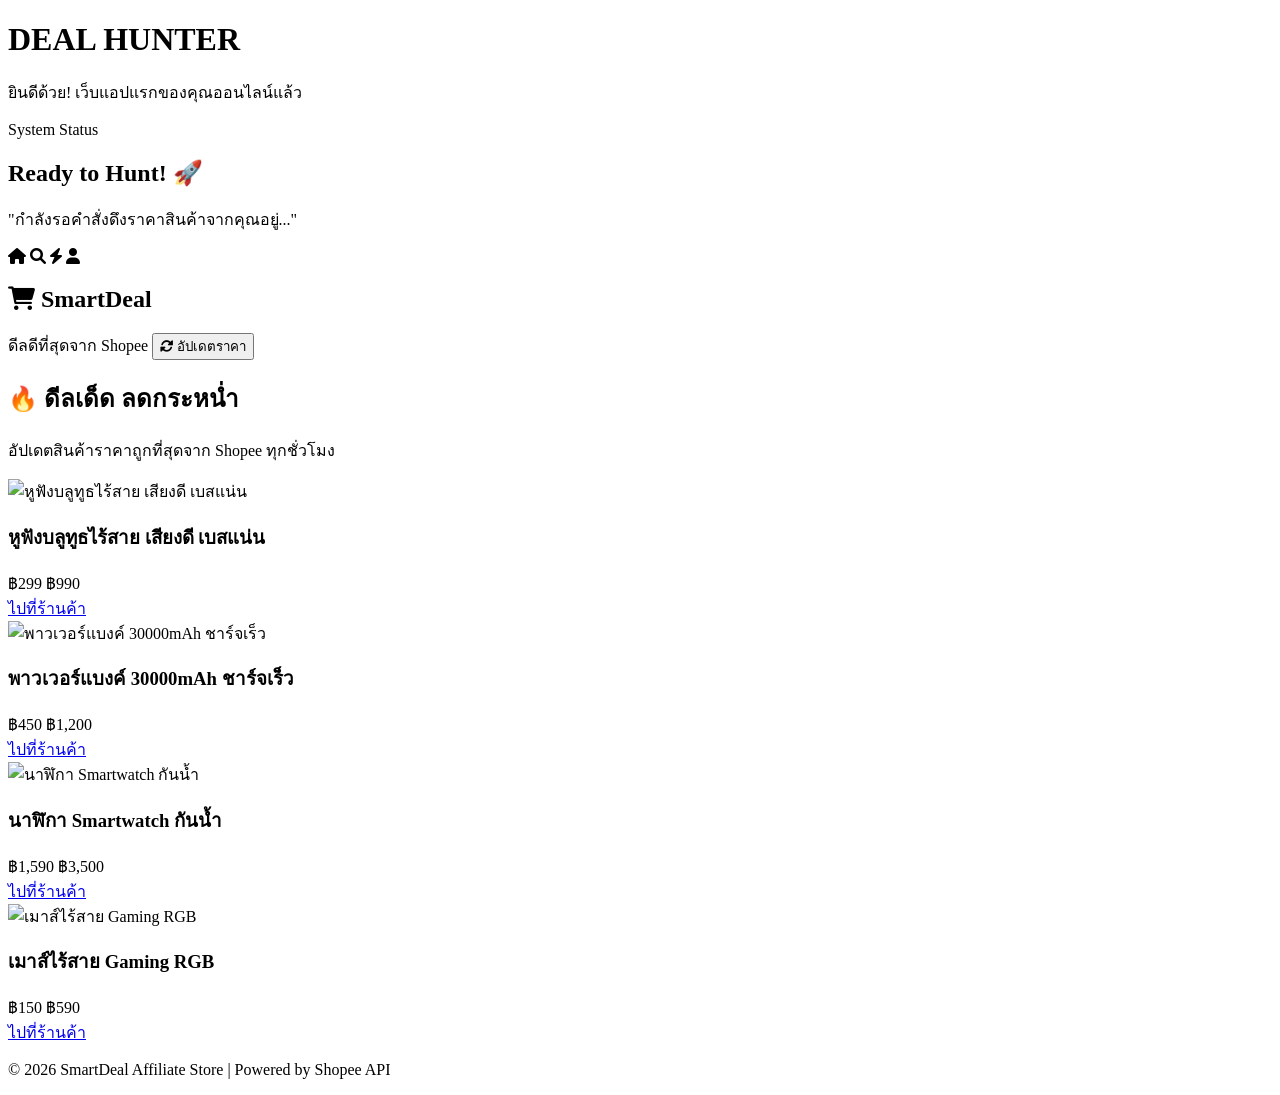
==== index.html @ 691070f6 "Update index.html" ====
<!DOCTYPE html>
<html lang="th">
<head>
    <meta charset="UTF-8">
    <meta name="viewport" content="width=device-width, initial-scale=1.0">
    <title>Super Deal Hunter | ค้นหาดีลที่ถูกที่สุด</title>
    <script src="https://cdn.tailwindcss.com"></script>
    <link href="https://cdnjs.cloudflare.com/ajax/libs/font-awesome/6.0.0/css/all.min.css" rel="stylesheet">
</head>
<body class="bg-[#020617] text-white font-sans">
    <div class="max-w-md mx-auto min-h-screen pb-20">
        <header class="p-6">
            <h1 class="text-3xl font-black italic text-transparent bg-clip-text bg-gradient-to-r from-cyan-400 to-blue-600">
                DEAL HUNTER
            </h1>
            <p class="text-slate-400 text-sm">ยินดีด้วย! เว็บแอปแรกของคุณออนไลน์แล้ว</p>
        </header>

        <div class="px-6">
            <div class="bg-gradient-to-br from-blue-600 to-cyan-500 p-6 rounded-3xl shadow-xl shadow-blue-500/20">
                <p class="text-xs opacity-80 uppercase font-bold tracking-widest">System Status</p>
                <h2 class="text-2xl font-bold mt-1">Ready to Hunt! 🚀</h2>
                <p class="mt-4 text-sm bg-white/20 p-3 rounded-xl italic">
                    "กำลังรอคำสั่งดึงราคาสินค้าจากคุณอยู่..."
                </p>
            </div>
        </div>

        <div class="fixed bottom-0 left-0 right-0 bg-slate-900/80 backdrop-blur-lg border-t border-slate-800 p-4 flex justify-around">
            <i class="fas fa-home text-cyan-400 text-xl"></i>
            <i class="fas fa-search text-slate-500 text-xl"></i>
            <i class="fas fa-bolt text-slate-500 text-xl"></i>
            <i class="fas fa-user text-slate-500 text-xl"></i>
        </div>
    </div>
</body>
</html>
<!DOCTYPE html>
<html lang="th">
<head>
    <meta charset="UTF-8">
    <meta name="viewport" content="width=device-width, initial-scale=1.0">
    <title>SmartDeal - แหล่งรวมสินค้าราคาถูก</title>
    <script src="https://cdn.tailwindcss.com"></script>
    <link rel="stylesheet" href="https://cdnjs.cloudflare.com/ajax/libs/font-awesome/6.0.0/css/all.min.css">
</head>
<body class="bg-gray-50">

    <nav class="bg-orange-600 text-white p-4 shadow-lg">
        <div class="container mx-auto flex justify-between items-center">
            <h1 class="text-2xl font-bold flex items-center">
                <i class="fas fa-shopping-cart mr-2"></i> SmartDeal
            </h1>
            <div class="space-x-4">
                <span class="hidden md:inline">ดีลดีที่สุดจาก Shopee</span>
                <button onclick="fetchDeals()" class="bg-white text-orange-600 px-4 py-2 rounded-lg font-bold hover:bg-gray-100 transition">
                    <i class="fas fa-sync-alt"></i> อัปเดตราคา
                </button>
            </div>
        </div>
    </nav>

    <header class="bg-orange-500 text-white py-10 text-center">
        <h2 class="text-4xl font-extrabold mb-2">🔥 ดีลเด็ด ลดกระหน่ำ</h2>
        <p class="text-lg">อัปเดตสินค้าราคาถูกที่สุดจาก Shopee ทุกชั่วโมง</p>
    </header>

    <main class="container mx-auto p-6">
        <div id="product-container" class="grid grid-cols-1 sm:grid-cols-2 md:grid-cols-3 lg:grid-cols-4 gap-6">
            <div class="text-center col-span-full py-10">
                <p class="text-gray-500">กำลังดึงข้อมูลดีลล่าสุด...</p>
            </div>
        </div>
    </main>

    <footer class="text-center py-10 text-gray-400">
        <p>© 2026 SmartDeal Affiliate Store | Powered by Shopee API</p>
    </footer>

    <script>
        // ข้อมูลตัวอย่าง (ในอนาคตจะเปลี่ยนเป็นดึงจาก API หรือ JSON ไฟล์)
        const mockProducts = [
            {
                name: "หูฟังบลูทูธไร้สาย เสียงดี เบสแน่น",
                price: "299",
                originalPrice: "990",
                image: "https://images.unsplash.com/photo-1505740420928-5e560c06d30e?w=300",
                link: "https://shopee.co.th"
            },
            {
                name: "พาวเวอร์แบงค์ 30000mAh ชาร์จเร็ว",
                price: "450",
                originalPrice: "1,200",
                image: "https://images.unsplash.com/photo-1609592424089-980756722912?w=300",
                link: "https://shopee.co.th"
            },
             {
                name: "นาฬิกา Smartwatch กันน้ำ",
                price: "1,590",
                originalPrice: "3,500",
                image: "https://images.unsplash.com/photo-1523275335684-37898b6baf30?w=300",
                link: "https://shopee.co.th"
            },
             {
                name: "เมาส์ไร้สาย Gaming RGB",
                price: "150",
                originalPrice: "590",
                image: "https://images.unsplash.com/photo-1527864550417-7fd91fc51a46?w=300",
                link: "https://shopee.co.th"
            }
        ];

        function renderProducts(products) {
            const container = document.getElementById('product-container');
            container.innerHTML = products.map(p => `
                <div class="bg-white rounded-xl shadow-md overflow-hidden hover:shadow-xl transition duration-300">
                    <img src="${p.image}" alt="${p.name}" class="w-full h-48 object-cover">
                    <div class="p-4">
                        <h3 class="font-bold text-gray-800 text-lg mb-2 truncate">${p.name}</h3>
                        <div class="flex items-baseline space-x-2">
                            <span class="text-2xl font-bold text-orange-600">฿${p.price}</span>
                            <span class="text-sm text-gray-400 line-through">฿${p.originalPrice}</span>
                        </div>
                        <a href="${p.link}" target="_blank" class="mt-4 block text-center bg-orange-600 text-white py-2 rounded-lg font-bold hover:bg-orange-700 transition">
                            ไปที่ร้านค้า
                        </a>
                    </div>
                </div>
            `).join('');
        }

        // จำลองการดึงข้อมูล
        function fetchDeals() {
            console.log("Fetching new deals...");
            renderProducts(mockProducts);
        }

        // รันทันทีเมื่อเปิดหน้าเว็บ
        window.onload = fetchDeals;
    </script>
</body>
</html>
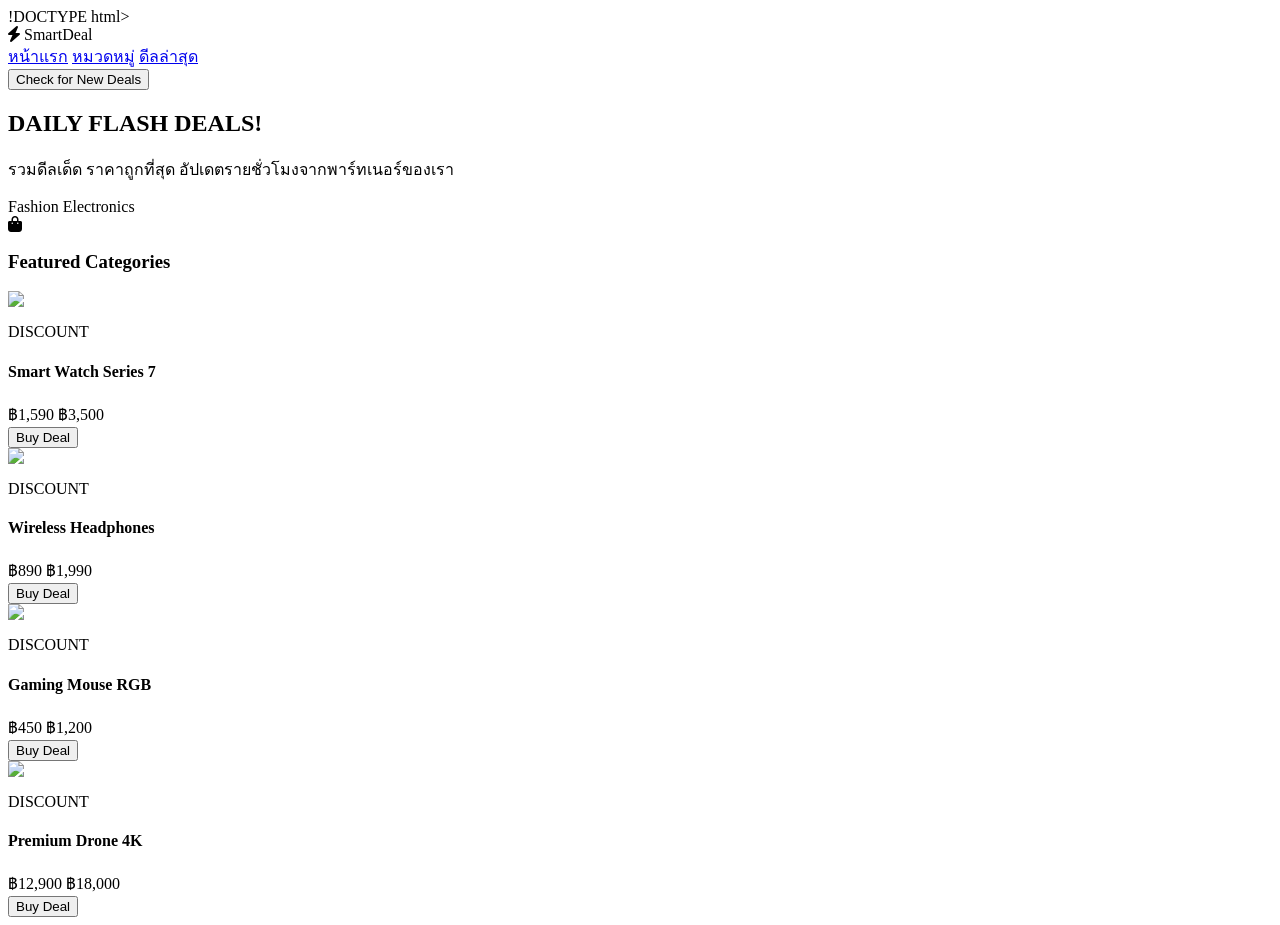
==== commit 0c85f587: "Fix DOCTYPE declaration in index.html" ====
--- a/index.html
+++ b/index.html
@@ -1,142 +1,84 @@
-<!DOCTYPE html>
+!DOCTYPE html>
 <html lang="th">
 <head>
     <meta charset="UTF-8">
     <meta name="viewport" content="width=device-width, initial-scale=1.0">
-    <title>Super Deal Hunter | ค้นหาดีลที่ถูกที่สุด</title>
-    <script src="https://cdn.tailwindcss.com"></script>
-    <link href="https://cdnjs.cloudflare.com/ajax/libs/font-awesome/6.0.0/css/all.min.css" rel="stylesheet">
-</head>
-<body class="bg-[#020617] text-white font-sans">
-    <div class="max-w-md mx-auto min-h-screen pb-20">
-        <header class="p-6">
-            <h1 class="text-3xl font-black italic text-transparent bg-clip-text bg-gradient-to-r from-cyan-400 to-blue-600">
-                DEAL HUNTER
-            </h1>
-            <p class="text-slate-400 text-sm">ยินดีด้วย! เว็บแอปแรกของคุณออนไลน์แล้ว</p>
-        </header>
-
-        <div class="px-6">
-            <div class="bg-gradient-to-br from-blue-600 to-cyan-500 p-6 rounded-3xl shadow-xl shadow-blue-500/20">
-                <p class="text-xs opacity-80 uppercase font-bold tracking-widest">System Status</p>
-                <h2 class="text-2xl font-bold mt-1">Ready to Hunt! 🚀</h2>
-                <p class="mt-4 text-sm bg-white/20 p-3 rounded-xl italic">
-                    "กำลังรอคำสั่งดึงราคาสินค้าจากคุณอยู่..."
-                </p>
-            </div>
-        </div>
-
-        <div class="fixed bottom-0 left-0 right-0 bg-slate-900/80 backdrop-blur-lg border-t border-slate-800 p-4 flex justify-around">
-            <i class="fas fa-home text-cyan-400 text-xl"></i>
-            <i class="fas fa-search text-slate-500 text-xl"></i>
-            <i class="fas fa-bolt text-slate-500 text-xl"></i>
-            <i class="fas fa-user text-slate-500 text-xl"></i>
-        </div>
-    </div>
-</body>
-</html>
-<!DOCTYPE html>
-<html lang="th">
-<head>
-    <meta charset="UTF-8">
-    <meta name="viewport" content="width=device-width, initial-scale=1.0">
-    <title>SmartDeal - แหล่งรวมสินค้าราคาถูก</title>
+    <title>SmartDeal - ดีลเด็ดประจำวัน</title>
     <script src="https://cdn.tailwindcss.com"></script>
     <link rel="stylesheet" href="https://cdnjs.cloudflare.com/ajax/libs/font-awesome/6.0.0/css/all.min.css">
 </head>
-<body class="bg-gray-50">
+<body class="bg-blue-50">
 
-    <nav class="bg-orange-600 text-white p-4 shadow-lg">
-        <div class="container mx-auto flex justify-between items-center">
-            <h1 class="text-2xl font-bold flex items-center">
-                <i class="fas fa-shopping-cart mr-2"></i> SmartDeal
-            </h1>
-            <div class="space-x-4">
-                <span class="hidden md:inline">ดีลดีที่สุดจาก Shopee</span>
-                <button onclick="fetchDeals()" class="bg-white text-orange-600 px-4 py-2 rounded-lg font-bold hover:bg-gray-100 transition">
-                    <i class="fas fa-sync-alt"></i> อัปเดตราคา
-                </button>
+    <nav class="bg-blue-600 text-white shadow-md">
+        <div class="container mx-auto px-4 py-3 flex justify-between items-center">
+            <div class="flex items-center space-x-2">
+                <i class="fas fa-bolt text-yellow-400 text-2xl"></i>
+                <span class="text-xl font-bold tracking-tight">SmartDeal</span>
             </div>
+            <div class="hidden md:flex space-x-6">
+                <a href="#" class="hover:text-blue-200">หน้าแรก</a>
+                <a href="#" class="hover:text-blue-200">หมวดหมู่</a>
+                <a href="#" class="hover:text-blue-200">ดีลล่าสุด</a>
+            </div>
+            <button onclick="fetchDeals()" class="bg-white text-blue-600 px-4 py-2 rounded-full text-sm font-bold shadow-sm hover:bg-blue-50">
+                Check for New Deals
+            </button>
         </div>
     </nav>
 
-    <header class="bg-orange-500 text-white py-10 text-center">
-        <h2 class="text-4xl font-extrabold mb-2">🔥 ดีลเด็ด ลดกระหน่ำ</h2>
-        <p class="text-lg">อัปเดตสินค้าราคาถูกที่สุดจาก Shopee ทุกชั่วโมง</p>
+    <header class="bg-white border-b">
+        <div class="container mx-auto px-4 py-12 flex flex-col md:flex-row items-center">
+            <div class="md:w-2/3 text-left">
+                <h2 class="text-4xl md:text-5xl font-black text-gray-800 mb-4">DAILY FLASH DEALS!</h2>
+                <p class="text-gray-500 text-lg">รวมดีลเด็ด ราคาถูกที่สุด อัปเดตรายชั่วโมงจากพาร์ทเนอร์ของเรา</p>
+                <div class="mt-6 flex space-x-3">
+                    <span class="bg-blue-100 text-blue-600 px-3 py-1 rounded text-sm font-semibold">Fashion</span>
+                    <span class="bg-blue-100 text-blue-600 px-3 py-1 rounded text-sm font-semibold">Electronics</span>
+                </div>
+            </div>
+            <div class="md:w-1/3 mt-8 md:mt-0 flex justify-center">
+                <div class="w-48 h-48 bg-blue-100 rounded-full flex items-center justify-center border-4 border-white shadow-xl">
+                    <i class="fas fa-shopping-bag text-blue-500 text-6xl"></i>
+                </div>
+            </div>
+        </div>
     </header>
 
-    <main class="container mx-auto p-6">
-        <div id="product-container" class="grid grid-cols-1 sm:grid-cols-2 md:grid-cols-3 lg:grid-cols-4 gap-6">
-            <div class="text-center col-span-full py-10">
-                <p class="text-gray-500">กำลังดึงข้อมูลดีลล่าสุด...</p>
+    <main class="container mx-auto px-4 py-10">
+        <h3 class="text-xl font-bold text-gray-700 mb-6 flex items-center">
+            <span class="w-2 h-8 bg-blue-600 mr-3 rounded-full"></span> Featured Categories
+        </h3>
+        <div id="product-container" class="grid grid-cols-1 sm:grid-cols-2 lg:grid-cols-4 gap-6">
             </div>
-        </div>
     </main>
 
-    <footer class="text-center py-10 text-gray-400">
-        <p>© 2026 SmartDeal Affiliate Store | Powered by Shopee API</p>
-    </footer>
-
     <script>
-        // ข้อมูลตัวอย่าง (ในอนาคตจะเปลี่ยนเป็นดึงจาก API หรือ JSON ไฟล์)
-        const mockProducts = [
-            {
-                name: "หูฟังบลูทูธไร้สาย เสียงดี เบสแน่น",
-                price: "299",
-                originalPrice: "990",
-                image: "https://images.unsplash.com/photo-1505740420928-5e560c06d30e?w=300",
-                link: "https://shopee.co.th"
-            },
-            {
-                name: "พาวเวอร์แบงค์ 30000mAh ชาร์จเร็ว",
-                price: "450",
-                originalPrice: "1,200",
-                image: "https://images.unsplash.com/photo-1609592424089-980756722912?w=300",
-                link: "https://shopee.co.th"
-            },
-             {
-                name: "นาฬิกา Smartwatch กันน้ำ",
-                price: "1,590",
-                originalPrice: "3,500",
-                image: "https://images.unsplash.com/photo-1523275335684-37898b6baf30?w=300",
-                link: "https://shopee.co.th"
-            },
-             {
-                name: "เมาส์ไร้สาย Gaming RGB",
-                price: "150",
-                originalPrice: "590",
-                image: "https://images.unsplash.com/photo-1527864550417-7fd91fc51a46?w=300",
-                link: "https://shopee.co.th"
-            }
+        // ข้อมูลตัวอย่าง (เดี๋ยวเราใช้ GitHub Action มาเขียนทับไฟล์นี้)
+        const products = [
+            { name: "Smart Watch Series 7", price: "1,590", oldPrice: "3,500", img: "https://images.unsplash.com/photo-1523275335684-37898b6baf30?w=400" },
+            { name: "Wireless Headphones", price: "890", oldPrice: "1,990", img: "https://images.unsplash.com/photo-1505740420928-5e560c06d30e?w=400" },
+            { name: "Gaming Mouse RGB", price: "450", oldPrice: "1,200", img: "https://images.unsplash.com/photo-1527864550417-7fd91fc51a46?w=400" },
+            { name: "Premium Drone 4K", price: "12,900", oldPrice: "18,000", img: "https://images.unsplash.com/photo-1507582020474-9a35b7d455d9?w=400" }
         ];
 
-        function renderProducts(products) {
+        function render() {
             const container = document.getElementById('product-container');
             container.innerHTML = products.map(p => `
-                <div class="bg-white rounded-xl shadow-md overflow-hidden hover:shadow-xl transition duration-300">
-                    <img src="${p.image}" alt="${p.name}" class="w-full h-48 object-cover">
-                    <div class="p-4">
-                        <h3 class="font-bold text-gray-800 text-lg mb-2 truncate">${p.name}</h3>
-                        <div class="flex items-baseline space-x-2">
-                            <span class="text-2xl font-bold text-orange-600">฿${p.price}</span>
-                            <span class="text-sm text-gray-400 line-through">฿${p.originalPrice}</span>
-                        </div>
-                        <a href="${p.link}" target="_blank" class="mt-4 block text-center bg-orange-600 text-white py-2 rounded-lg font-bold hover:bg-orange-700 transition">
-                            ไปที่ร้านค้า
-                        </a>
+                <div class="bg-white p-4 rounded-2xl shadow-sm hover:shadow-lg transition border border-gray-100">
+                    <img src="${p.img}" class="w-full h-48 object-cover rounded-xl mb-4">
+                    <p class="text-xs text-blue-500 font-bold mb-1 uppercase tracking-widest">DISCOUNT</p>
+                    <h4 class="font-bold text-gray-800 mb-2 truncate">${p.name}</h4>
+                    <div class="flex items-baseline space-x-2">
+                        <span class="text-2xl font-black text-blue-600">฿${p.price}</span>
+                        <span class="text-sm text-gray-400 line-through">฿${p.oldPrice}</span>
                     </div>
+                    <button class="w-full mt-4 bg-blue-600 text-white py-2 rounded-xl font-bold hover:bg-blue-700 transition">
+                        Buy Deal
+                    </button>
                 </div>
             `).join('');
         }
-
-        // จำลองการดึงข้อมูล
-        function fetchDeals() {
-            console.log("Fetching new deals...");
-            renderProducts(mockProducts);
-        }
-
-        // รันทันทีเมื่อเปิดหน้าเว็บ
-        window.onload = fetchDeals;
+        window.onload = render;
     </script>
 </body>
 </html>
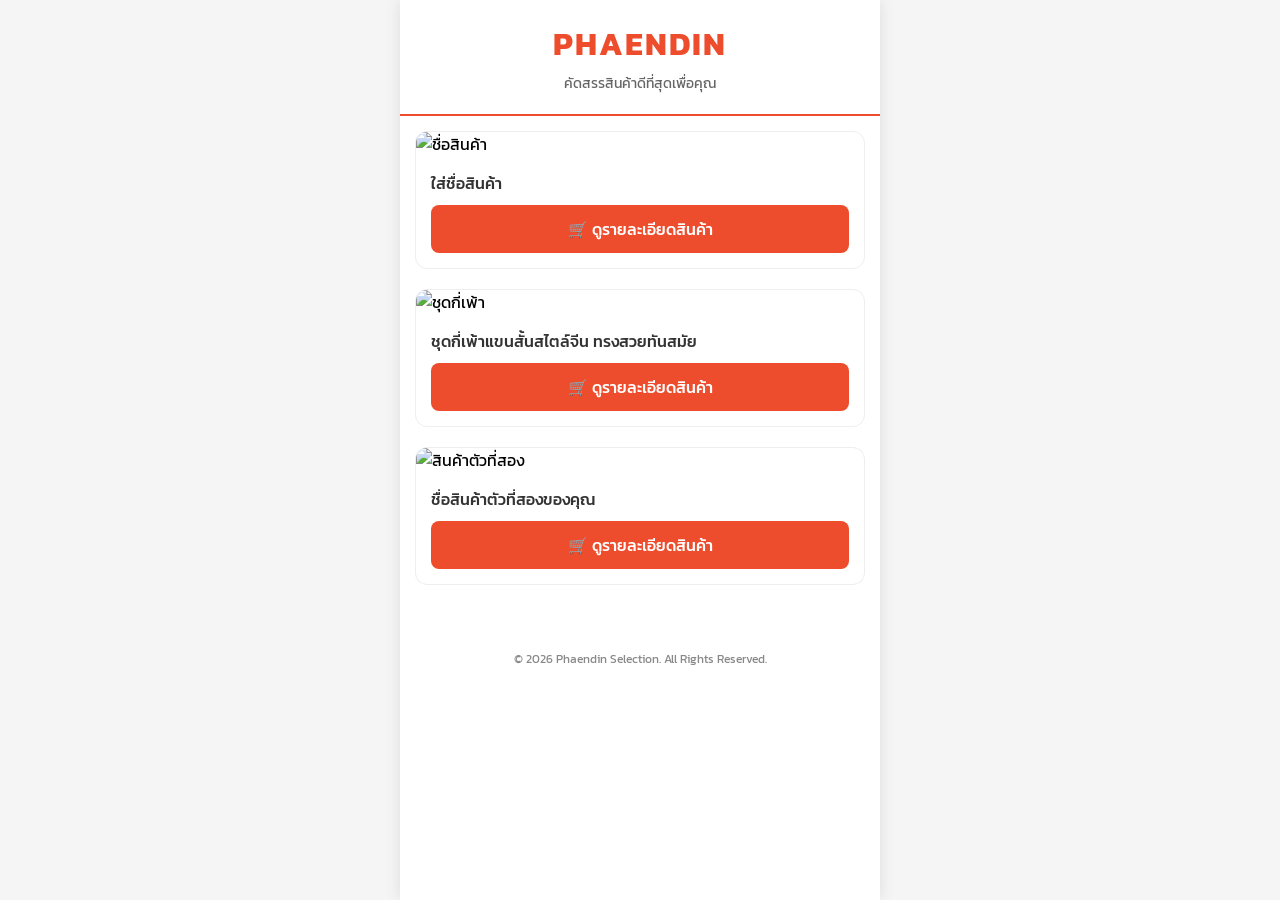
==== commit 717534d6: "Remove empty line at the end of index.html" ====
--- a/index.html
+++ b/index.html
@@ -1,84 +1,131 @@
-!DOCTYPE html>
+<!DOCTYPE html>
 <html lang="th">
 <head>
     <meta charset="UTF-8">
     <meta name="viewport" content="width=device-width, initial-scale=1.0">
-    <title>SmartDeal - ดีลเด็ดประจำวัน</title>
-    <script src="https://cdn.tailwindcss.com"></script>
-    <link rel="stylesheet" href="https://cdnjs.cloudflare.com/ajax/libs/font-awesome/6.0.0/css/all.min.css">
+    <title>Phaendin</title>
+    <link href="https://fonts.googleapis.com/css2?family=Kanit:wght@300;500&display=swap" rel="stylesheet">
+    <style>
+        :root {
+            --primary-color: #ee4d2d;
+            --bg-color: #f5f5f5;
+        }
+        body {
+            font-family: 'Kanit', sans-serif;
+            background-color: var(--bg-color);
+            margin: 0;
+            padding: 0;
+            display: flex;
+            justify-content: center;
+        }
+        .app-container {
+            width: 100%;
+            max-width: 480px;
+            background: white;
+            min-height: 100vh;
+            box-shadow: 0 0 15px rgba(0,0,0,0.1);
+        }
+        header {
+            background: white;
+            padding: 20px;
+            text-align: center;
+            border-bottom: 2px solid var(--primary-color);
+            position: sticky;
+            top: 0;
+            z-index: 100;
+        }
+        header h1 {
+            margin: 0;
+            color: var(--primary-color);
+            letter-spacing: 2px;
+            text-transform: uppercase;
+        }
+        .product-list {
+            padding: 15px;
+        }
+        .product-card {
+            background: white;
+            border-radius: 12px;
+            overflow: hidden;
+            margin-bottom: 20px;
+            border: 1px solid #eee;
+            transition: transform 0.2s;
+        }
+        .product-card:active {
+            transform: scale(0.98);
+        }
+        .product-img {
+            width: 100%;
+            aspect-ratio: 1/1;
+            object-fit: cover;
+        }
+        .product-detail {
+            padding: 15px;
+        }
+        .product-title {
+            font-size: 16px;
+            font-weight: 500;
+            margin: 0 0 10px 0;
+            color: #333;
+        }
+        .btn-buy {
+            display: block;
+            background-color: var(--primary-color);
+            color: white;
+            text-decoration: none;
+            text-align: center;
+            padding: 12px;
+            border-radius: 8px;
+            font-weight: 500;
+        }
+        footer {
+            text-align: center;
+            padding: 30px;
+            color: #888;
+            font-size: 12px;
+        }
+    </style>
 </head>
-<body class="bg-blue-50">
+<body>
 
-    <nav class="bg-blue-600 text-white shadow-md">
-        <div class="container mx-auto px-4 py-3 flex justify-between items-center">
-            <div class="flex items-center space-x-2">
-                <i class="fas fa-bolt text-yellow-400 text-2xl"></i>
-                <span class="text-xl font-bold tracking-tight">SmartDeal</span>
-            </div>
-            <div class="hidden md:flex space-x-6">
-                <a href="#" class="hover:text-blue-200">หน้าแรก</a>
-                <a href="#" class="hover:text-blue-200">หมวดหมู่</a>
-                <a href="#" class="hover:text-blue-200">ดีลล่าสุด</a>
-            </div>
-            <button onclick="fetchDeals()" class="bg-white text-blue-600 px-4 py-2 rounded-full text-sm font-bold shadow-sm hover:bg-blue-50">
-                Check for New Deals
-            </button>
-        </div>
-    </nav>
+<div class="app-container">
+    <header>
+        <h1>PHAENDIN</h1>
+        <p style="margin: 5px 0 0; font-size: 14px; color: #666;">คัดสรรสินค้าดีที่สุดเพื่อคุณ</p>
+    </header>
 
-    <header class="bg-white border-b">
-        <div class="container mx-auto px-4 py-12 flex flex-col md:flex-row items-center">
-            <div class="md:w-2/3 text-left">
-                <h2 class="text-4xl md:text-5xl font-black text-gray-800 mb-4">DAILY FLASH DEALS!</h2>
-                <p class="text-gray-500 text-lg">รวมดีลเด็ด ราคาถูกที่สุด อัปเดตรายชั่วโมงจากพาร์ทเนอร์ของเรา</p>
-                <div class="mt-6 flex space-x-3">
-                    <span class="bg-blue-100 text-blue-600 px-3 py-1 rounded text-sm font-semibold">Fashion</span>
-                    <span class="bg-blue-100 text-blue-600 px-3 py-1 rounded text-sm font-semibold">Electronics</span>
-                </div>
-            </div>
-            <div class="md:w-1/3 mt-8 md:mt-0 flex justify-center">
-                <div class="w-48 h-48 bg-blue-100 rounded-full flex items-center justify-center border-4 border-white shadow-xl">
-                    <i class="fas fa-shopping-bag text-blue-500 text-6xl"></i>
-                </div>
+    <div class="product-list">
+    <div class="product-card">
+    <img class="product-img" src="ใส่ลิงก์รูป" alt="ชื่อสินค้า">
+    <div class="product-detail">
+        <h2 class="product-title">ใส่ชื่อสินค้า</h2>
+        <a href="ใส่ลิงก์Shopee" class="btn-buy" target="_blank">🛒 ดูรายละเอียดสินค้า</a>
+    </div>
+</div>
+
+        
+        <div class="product-card">
+            <img class="product-img" src="https://down-th.img.susercontent.com/file/th-11134207-7r98r-lks9a1v5p0p0a1" alt="ชุดกี่เพ้า">
+            <div class="product-detail">
+                <h2 class="product-title">ชุดกี่เพ้าแขนสั้นสไตล์จีน ทรงสวยทันสมัย</h2>
+                <a href="https://s.shopee.co.th/6KyrCavNMX" class="btn-buy" target="_blank">🛒 ดูรายละเอียดสินค้า</a>
             </div>
         </div>
-    </header>
 
-    <main class="container mx-auto px-4 py-10">
-        <h3 class="text-xl font-bold text-gray-700 mb-6 flex items-center">
-            <span class="w-2 h-8 bg-blue-600 mr-3 rounded-full"></span> Featured Categories
-        </h3>
-        <div id="product-container" class="grid grid-cols-1 sm:grid-cols-2 lg:grid-cols-4 gap-6">
+        <div class="product-card">
+            <img class="product-img" src="ใส่ลิงก์รูปสินค้าตัวที่สองที่นี่" alt="สินค้าตัวที่สอง">
+            <div class="product-detail">
+                <h2 class="product-title">ชื่อสินค้าตัวที่สองของคุณ</h2>
+                <a href="ใส่ลิงก์Shopeeตัวที่สองที่นี่" class="btn-buy" target="_blank">🛒 ดูรายละเอียดสินค้า</a>
             </div>
-    </main>
+        </div>
+        
+    </div>
 
-    <script>
-        // ข้อมูลตัวอย่าง (เดี๋ยวเราใช้ GitHub Action มาเขียนทับไฟล์นี้)
-        const products = [
-            { name: "Smart Watch Series 7", price: "1,590", oldPrice: "3,500", img: "https://images.unsplash.com/photo-1523275335684-37898b6baf30?w=400" },
-            { name: "Wireless Headphones", price: "890", oldPrice: "1,990", img: "https://images.unsplash.com/photo-1505740420928-5e560c06d30e?w=400" },
-            { name: "Gaming Mouse RGB", price: "450", oldPrice: "1,200", img: "https://images.unsplash.com/photo-1527864550417-7fd91fc51a46?w=400" },
-            { name: "Premium Drone 4K", price: "12,900", oldPrice: "18,000", img: "https://images.unsplash.com/photo-1507582020474-9a35b7d455d9?w=400" }
-        ];
+    <footer>
+        &copy; 2026 Phaendin Selection. All Rights Reserved.
+    </footer>
+</div>
 
-        function render() {
-            const container = document.getElementById('product-container');
-            container.innerHTML = products.map(p => `
-                <div class="bg-white p-4 rounded-2xl shadow-sm hover:shadow-lg transition border border-gray-100">
-                    <img src="${p.img}" class="w-full h-48 object-cover rounded-xl mb-4">
-                    <p class="text-xs text-blue-500 font-bold mb-1 uppercase tracking-widest">DISCOUNT</p>
-                    <h4 class="font-bold text-gray-800 mb-2 truncate">${p.name}</h4>
-                    <div class="flex items-baseline space-x-2">
-                        <span class="text-2xl font-black text-blue-600">฿${p.price}</span>
-                        <span class="text-sm text-gray-400 line-through">฿${p.oldPrice}</span>
-                    </div>
-                    <button class="w-full mt-4 bg-blue-600 text-white py-2 rounded-xl font-bold hover:bg-blue-700 transition">
-                        Buy Deal
-                    </button>
-                </div>
-            `).join('');
-        }
-        window.onload = render;
-    </script>
 </body>
 </html>
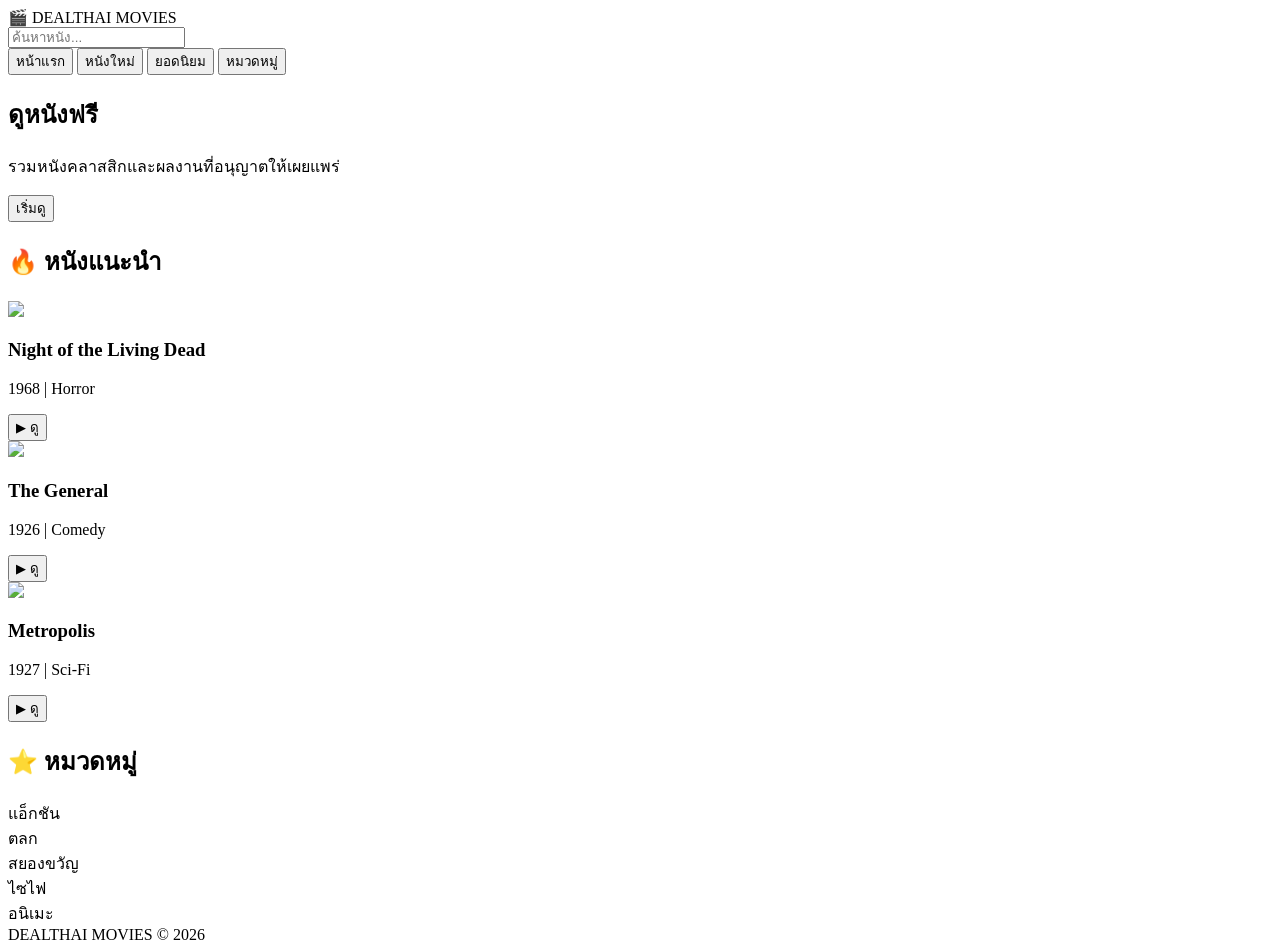
==== commit f3b832f9: "Revamp index.html for DEALTHAI MOVIES site" ====
--- a/index.html
+++ b/index.html
@@ -1,131 +1,165 @@
 <!DOCTYPE html>
 <html lang="th">
 <head>
-    <meta charset="UTF-8">
-    <meta name="viewport" content="width=device-width, initial-scale=1.0">
-    <title>Phaendin</title>
-    <link href="https://fonts.googleapis.com/css2?family=Kanit:wght@300;500&display=swap" rel="stylesheet">
-    <style>
-        :root {
-            --primary-color: #ee4d2d;
-            --bg-color: #f5f5f5;
-        }
-        body {
-            font-family: 'Kanit', sans-serif;
-            background-color: var(--bg-color);
-            margin: 0;
-            padding: 0;
-            display: flex;
-            justify-content: center;
-        }
-        .app-container {
-            width: 100%;
-            max-width: 480px;
-            background: white;
-            min-height: 100vh;
-            box-shadow: 0 0 15px rgba(0,0,0,0.1);
-        }
-        header {
-            background: white;
-            padding: 20px;
-            text-align: center;
-            border-bottom: 2px solid var(--primary-color);
-            position: sticky;
-            top: 0;
-            z-index: 100;
-        }
-        header h1 {
-            margin: 0;
-            color: var(--primary-color);
-            letter-spacing: 2px;
-            text-transform: uppercase;
-        }
-        .product-list {
-            padding: 15px;
-        }
-        .product-card {
-            background: white;
-            border-radius: 12px;
-            overflow: hidden;
-            margin-bottom: 20px;
-            border: 1px solid #eee;
-            transition: transform 0.2s;
-        }
-        .product-card:active {
-            transform: scale(0.98);
-        }
-        .product-img {
-            width: 100%;
-            aspect-ratio: 1/1;
-            object-fit: cover;
-        }
-        .product-detail {
-            padding: 15px;
-        }
-        .product-title {
-            font-size: 16px;
-            font-weight: 500;
-            margin: 0 0 10px 0;
-            color: #333;
-        }
-        .btn-buy {
-            display: block;
-            background-color: var(--primary-color);
-            color: white;
-            text-decoration: none;
-            text-align: center;
-            padding: 12px;
-            border-radius: 8px;
-            font-weight: 500;
-        }
-        footer {
-            text-align: center;
-            padding: 30px;
-            color: #888;
-            font-size: 12px;
-        }
-    </style>
+
+<meta charset="UTF-8">
+<meta name="viewport" content="width=device-width, initial-scale=1.0">
+
+<title>DEALTHAI MOVIES</title>
+
+<link rel="stylesheet" href="style.css">
+
 </head>
+
 <body>
 
-<div class="app-container">
-    <header>
-        <h1>PHAENDIN</h1>
-        <p style="margin: 5px 0 0; font-size: 14px; color: #666;">คัดสรรสินค้าดีที่สุดเพื่อคุณ</p>
-    </header>
 
-    <div class="product-list">
-    <div class="product-card">
-    <img class="product-img" src="ใส่ลิงก์รูป" alt="ชื่อสินค้า">
-    <div class="product-detail">
-        <h2 class="product-title">ใส่ชื่อสินค้า</h2>
-        <a href="ใส่ลิงก์Shopee" class="btn-buy" target="_blank">🛒 ดูรายละเอียดสินค้า</a>
-    </div>
+<header>
+
+<div class="logo">
+🎬 DEALTHAI MOVIES
 </div>
 
-        
-        <div class="product-card">
-            <img class="product-img" src="https://down-th.img.susercontent.com/file/th-11134207-7r98r-lks9a1v5p0p0a1" alt="ชุดกี่เพ้า">
-            <div class="product-detail">
-                <h2 class="product-title">ชุดกี่เพ้าแขนสั้นสไตล์จีน ทรงสวยทันสมัย</h2>
-                <a href="https://s.shopee.co.th/6KyrCavNMX" class="btn-buy" target="_blank">🛒 ดูรายละเอียดสินค้า</a>
-            </div>
-        </div>
+<input 
+type="text" 
+placeholder="ค้นหาหนัง..."
+id="search"
+>
 
-        <div class="product-card">
-            <img class="product-img" src="ใส่ลิงก์รูปสินค้าตัวที่สองที่นี่" alt="สินค้าตัวที่สอง">
-            <div class="product-detail">
-                <h2 class="product-title">ชื่อสินค้าตัวที่สองของคุณ</h2>
-                <a href="ใส่ลิงก์Shopeeตัวที่สองที่นี่" class="btn-buy" target="_blank">🛒 ดูรายละเอียดสินค้า</a>
-            </div>
-        </div>
-        
-    </div>
 
-    <footer>
-        &copy; 2026 Phaendin Selection. All Rights Reserved.
-    </footer>
+<nav>
+
+<button>หน้าแรก</button>
+<button>หนังใหม่</button>
+<button>ยอดนิยม</button>
+<button>หมวดหมู่</button>
+
+</nav>
+
+</header>
+
+
+
+<section class="hero">
+
+<h1>
+ดูหนังฟรี
+</h1>
+
+<p>
+รวมหนังคลาสสิกและผลงานที่อนุญาตให้เผยแพร่
+</p>
+
+<button>
+เริ่มดู
+</button>
+
+</section>
+
+
+
+
+<h2>
+🔥 หนังแนะนำ
+</h2>
+
+
+<div class="movie-list">
+
+
+
+<div class="movie-card">
+
+<img src="https://upload.wikimedia.org/wikipedia/en/9/9a/Night_of_the_Living_Dead_%281968%29.jpg">
+
+<h3>
+Night of the Living Dead
+</h3>
+
+<p>
+1968 | Horror
+</p>
+
+<button>
+▶ ดู
+</button>
+
 </div>
+
+
+
+
+<div class="movie-card">
+
+<img src="https://upload.wikimedia.org/wikipedia/commons/5/5c/The_General_%281926_film_poster%29.jpg">
+
+<h3>
+The General
+</h3>
+
+<p>
+1926 | Comedy
+</p>
+
+<button>
+▶ ดู
+</button>
+
+</div>
+
+
+
+
+<div class="movie-card">
+
+<img src="https://upload.wikimedia.org/wikipedia/commons/thumb/7/70/Metropolis_%281927%29_poster.jpg/800px-Metropolis_%281927%29_poster.jpg">
+
+<h3>
+Metropolis
+</h3>
+
+<p>
+1927 | Sci-Fi
+</p>
+
+<button>
+▶ ดู
+</button>
+
+</div>
+
+
+</div>
+
+
+
+
+
+<h2>
+⭐ หมวดหมู่
+</h2>
+
+
+<div class="category">
+
+<div>แอ็กชัน</div>
+<div>ตลก</div>
+<div>สยองขวัญ</div>
+<div>ไซไฟ</div>
+<div>อนิเมะ</div>
+
+</div>
+
+
+
+
+
+<footer>
+
+DEALTHAI MOVIES © 2026
+
+</footer>
+
 
 </body>
 </html>
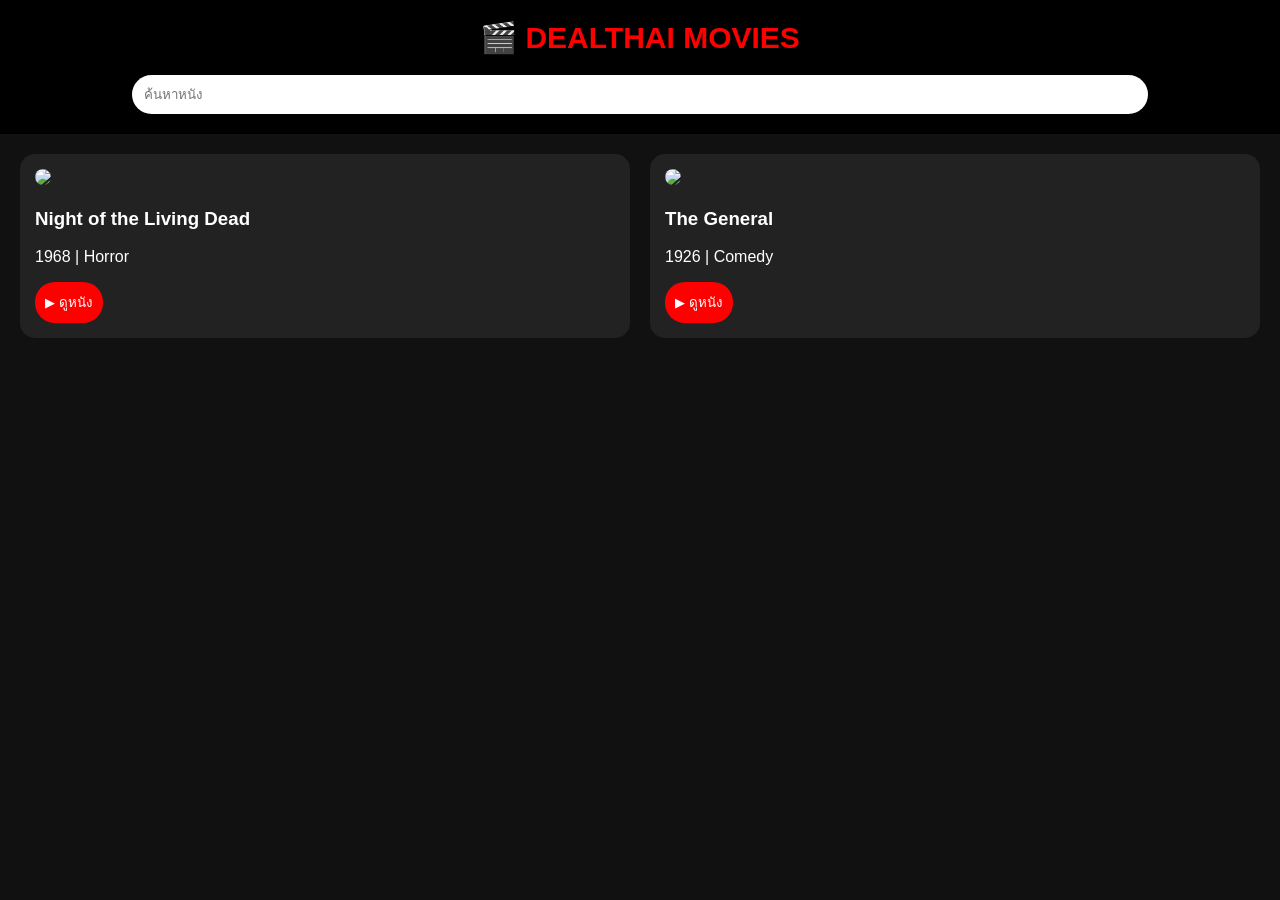
==== commit 155acadd: "Update index.html with new styles and layout Refactor HTML structure and styles for better layout an" ====
--- a/index.html
+++ b/index.html
@@ -1,5 +1,6 @@
 <!DOCTYPE html>
 <html lang="th">
+
 <head>
 
 <meta charset="UTF-8">
@@ -7,9 +8,65 @@
 
 <title>DEALTHAI MOVIES</title>
 
-<link rel="stylesheet" href="style.css">
+<style>
+
+body{
+    margin:0;
+    background:#111;
+    color:white;
+    font-family:Arial;
+}
+
+header{
+    background:#000;
+    padding:20px;
+    text-align:center;
+}
+
+.logo{
+    font-size:30px;
+    color:red;
+    font-weight:bold;
+}
+
+.search{
+    margin-top:20px;
+    padding:12px;
+    width:80%;
+    border-radius:20px;
+    border:0;
+}
+
+.container{
+    padding:20px;
+    display:grid;
+    grid-template-columns:repeat(auto-fit,minmax(180px,1fr));
+    gap:20px;
+}
+
+.card{
+    background:#222;
+    padding:15px;
+    border-radius:15px;
+}
+
+.card img{
+    width:100%;
+    border-radius:10px;
+}
+
+button{
+    background:red;
+    color:white;
+    border:0;
+    padding:10px;
+    border-radius:20px;
+}
+
+</style>
 
 </head>
+
 
 <body>
 
@@ -20,55 +77,16 @@
 🎬 DEALTHAI MOVIES
 </div>
 
-<input 
-type="text" 
-placeholder="ค้นหาหนัง..."
-id="search"
->
-
-
-<nav>
-
-<button>หน้าแรก</button>
-<button>หนังใหม่</button>
-<button>ยอดนิยม</button>
-<button>หมวดหมู่</button>
-
-</nav>
+<input class="search" placeholder="ค้นหาหนัง">
 
 </header>
 
 
 
-<section class="hero">
-
-<h1>
-ดูหนังฟรี
-</h1>
-
-<p>
-รวมหนังคลาสสิกและผลงานที่อนุญาตให้เผยแพร่
-</p>
-
-<button>
-เริ่มดู
-</button>
-
-</section>
+<div class="container">
 
 
-
-
-<h2>
-🔥 หนังแนะนำ
-</h2>
-
-
-<div class="movie-list">
-
-
-
-<div class="movie-card">
+<div class="card">
 
 <img src="https://upload.wikimedia.org/wikipedia/en/9/9a/Night_of_the_Living_Dead_%281968%29.jpg">
 
@@ -81,15 +99,14 @@
 </p>
 
 <button>
-▶ ดู
+▶ ดูหนัง
 </button>
 
 </div>
 
 
 
-
-<div class="movie-card">
+<div class="card">
 
 <img src="https://upload.wikimedia.org/wikipedia/commons/5/5c/The_General_%281926_film_poster%29.jpg">
 
@@ -102,28 +119,7 @@
 </p>
 
 <button>
-▶ ดู
-</button>
-
-</div>
-
-
-
-
-<div class="movie-card">
-
-<img src="https://upload.wikimedia.org/wikipedia/commons/thumb/7/70/Metropolis_%281927%29_poster.jpg/800px-Metropolis_%281927%29_poster.jpg">
-
-<h3>
-Metropolis
-</h3>
-
-<p>
-1927 | Sci-Fi
-</p>
-
-<button>
-▶ ดู
+▶ ดูหนัง
 </button>
 
 </div>
@@ -132,34 +128,5 @@
 </div>
 
 
-
-
-
-<h2>
-⭐ หมวดหมู่
-</h2>
-
-
-<div class="category">
-
-<div>แอ็กชัน</div>
-<div>ตลก</div>
-<div>สยองขวัญ</div>
-<div>ไซไฟ</div>
-<div>อนิเมะ</div>
-
-</div>
-
-
-
-
-
-<footer>
-
-DEALTHAI MOVIES © 2026
-
-</footer>
-
-
 </body>
 </html>
